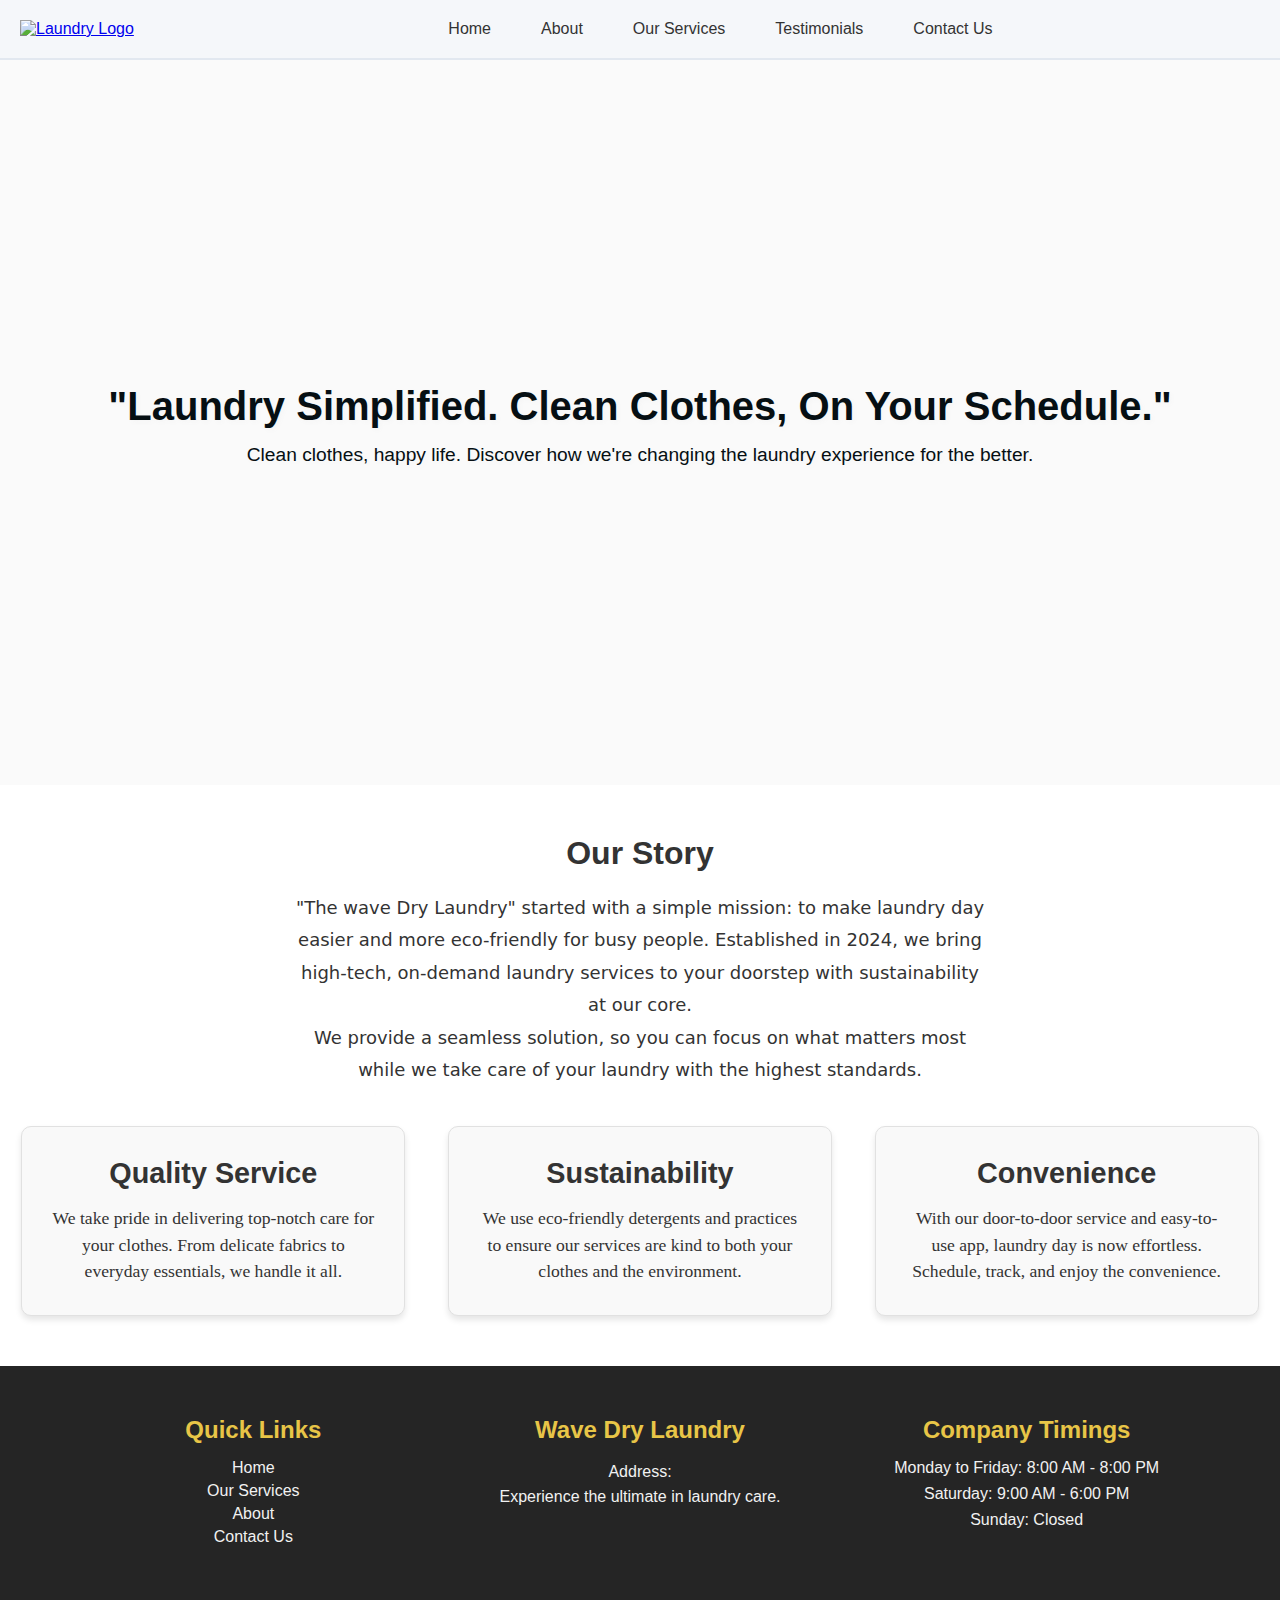
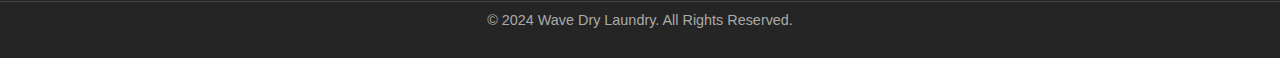
==== about.html @ 93b071ce "wave commit" ====
<!DOCTYPE html>
<html lang="en">
<head>
    <meta charset="UTF-8">
    <meta name="viewport" content="width=device-width, initial-scale=1.0">
    <meta http-equiv="X-UA-Compatible" content="ie=edge">
    <title>About Us | FreshLaundry Co.</title>
    <link rel="stylesheet" href="about.css">
    <link rel="stylesheet" href="home.html">
    <link rel="stylesheet" href="about.html">
    <link rel="stylesheet" href="services.html">
    <link rel="stylesheet" href="contact.html">
</head>
</head>
<body>
 <!-- Navigation -->
 <nav class="navbar">
    <div class="logo">
        <a href="/">
            <img src="logo.png" alt="Laundry Logo" />
        </a>
    </div>
    
    <ul class="sidebar">
        <li onclick=hideSidebar()><a href="#"><svg xmlns="http://www.w3.org/2000/svg" height="26px" viewBox="0 -960 960 960" width="26px" fill="black"><path d="m256-200-56-56 224-224-224-224 56-56 224 224 224-224 56 56-224 224 224 224-56 56-224-224-224 224Z"/></svg></li></a>
        <li><a href="home.html">Home</a></li>
        <li><a href="about.html">About</a></li>
        <li><a href="services.html">Our Services</a></li>
        <!-- <li><a href="#pricing">Pricing</a></li>
        <li><a href="#schedule">Schedule a Pickup</a></li> -->
        <li><a href="#testimonials">Testimonials</a></li>
        <li><a href="contact.html">Contact Us</a></li>
        
    </ul>


    <ul class="nav-links" id="nav-links">
        <li class="hideOnMobile"><a href="home.html">Home</a></li>
        <li  class="hideOnMobile"><a href="about.html">About</a></li>
        <li  class="hideOnMobile"><a href="services.html">Our Services</a></li>
        <!-- <li><a href="#pricing">Pricing</a></li>
        <li><a href="#schedule">Schedule a Pickup</a></li> -->
        <li  class="hideOnMobile"><a href="#testimonials">Testimonials</a></li>
        <li  class="hideOnMobile"><a href="contact.html">Contact Us</a></li>
        <!-- <div class="toggle"><li ><svg xmlns="http://www.w3.org/2000/svg" height="26px" viewBox="0 -960 960 960" width="26px" fill="#e8eaed"><path d="M120-240v-80h720v80H120Zm0-200v-80h720v80H120Zm0-200v-80h720v80H120Z"/></svg></li></div> -->

    </ul>
    <div class="toggle"><li onclick=showSidebar()><a href="#"><svg xmlns="http://www.w3.org/2000/svg" height="26px" viewBox="0 -960 960 960" width="26px"  fill="black"><path d="M120-240v-80h720v80H120Zm0-200v-80h720v80H120Zm0-200v-80h720v80H120Z"/></svg></li></a></div>

</nav>
     


    <section class="hero">
        <div class="overlay">
            <div class="hero-content">
                <h2>"Laundry Simplified. Clean Clothes, On Your Schedule."</h2>
                <p>Clean clothes, happy life. Discover how we're changing the laundry experience for the better.</p>
            </div>
        </div>
    </section>

    <section class="about">
        <div class="container">
            <div class="about-info">
                <h2>Our Story</h2>
                <p>
                    "The wave Dry Laundry" started with a simple mission: to make laundry day easier and more eco-friendly for busy people. Established in 2024, we bring high-tech, on-demand laundry services to your doorstep with sustainability at our core.
                </p>
                <p>
                    We provide a seamless solution, so you can focus on what matters most while we take care of your laundry with the highest standards.
                </p>
            </div>

            <div class="values">
                <div class="card">
                    <h3>Quality Service</h3>
                    <p>We take pride in delivering top-notch care for your clothes. From delicate fabrics to everyday essentials, we handle it all.</p>
                </div>
                <div class="card">
                    <h3>Sustainability</h3>
                    <p>We use eco-friendly detergents and practices to ensure our services are kind to both your clothes and the environment.</p>
                </div>
                <div class="card">
                    <h3>Convenience</h3>
                    <p>With our door-to-door service and easy-to-use app, laundry day is now effortless. Schedule, track, and enjoy the convenience.</p>
                </div>
            </div>
        </div>
    </section>

   
    <!-- Footer -->
    <footer>
        <div class="footer-container">
          <div class="footer-section footer-links">
            <h3>Quick Links</h3>
            <ul>
              <li><a href="#home">Home</a></li>
              <li><a href="#services">Our Services</a></li>
              <li><a href="#about">About</a></li>
              <li><a href="#contact">Contact Us</a></li>
            </ul>
          </div>
          <div class="footer-section footer-branding">
            <h3>Wave Dry Laundry</h3>
            <p>Address: </p>
            <p>Experience the ultimate in laundry care.</p>
          </div>
          
          <div class="footer-section footer-timings">
            <h3>Company Timings</h3>
            <p>Monday to Friday: 8:00 AM - 8:00 PM</p>
            <p>Saturday: 9:00 AM - 6:00 PM</p>
            <p>Sunday: Closed</p>
          </div>
          
        </div>
       
        <div class="footer-bottom">
          <p>© 2024 Wave Dry Laundry. All Rights Reserved.</p>
        </div>
      </footer>

    <head>
        <!-- Link to the external JavaScript file with defer -->
        <script src="wave.js" defer></script>
    </head>


</body>
</html>
---- about.css ----
/* Reset */
* {
    margin: 0;
    padding: 0;
    box-sizing: border-box;
}

body {
    font-family: 'Helvetica Neue', sans-serif;
    color: #333;
    background-color: #fafafa;
}

.navbar {
    display: flex;
    justify-content: space-between;
    align-items: center;
    padding: 20px;
    background-color: #f5f7fa;
    border-bottom: 2px solid #e2e8f0;
    position: fixed;
    width: 100%;
    top:0;
    z-index: 1000;
}

.logo{
    flex: 1;
}

.logo img {
    width: 120px; /* Logo size */
}

.nav-links {
    list-style: none;
    display: flex;
    gap: 20px;
    flex:2;
    align-items: center;
}

.nav-links li {
    font-size: 16px;
}


.nav-links a {
    text-decoration: none;
    color: #333;
    padding: 8px 15px;
    border-radius: 20px;
    transition: all 0.3s ease;
   
}


.nav-links a:hover {
    background-color: #3498db;
    color: white;
}

.toggle{
    list-style-type: none;
    display: none;
    flex:-1;
    right: 35px;
    /* margin-top: 10px; */
}

/* nav li:first-child{
    margin-right: auto;
} */
.sidebar li{
    list-style: none;
   padding-left: 30px;
   margin-top: 25px;
}

.sidebar{
    position: fixed;
    top:0;
    right:0;
    height: 100vh;
    width:250px;
    z-index:999;
    background-color:rgba(255, 255, 255, 0.486);
    -webkit-backdrop-filter: blur(15px);
    backdrop-filter:blur(15px);
    box-shadow: -10px 0 10px rgba(0, 0, 0, 0.1) ;
    display:none;
    flex-direction: column;
    align-items: flex-start;
    justify-content: flex-start;
}
.sidebar li{
    width:100%;
}
.sidebar a{
    width:100%;
}

@media(max-width:800px){
    .hideOnMobile{
        display:none;
    }
    .toggle{
        display: block;
    }
}
@media(max-width:400px){
    .sidebar{
        width:70%;
    }
    .toggle{
        display: flex;
        margin-right:20px;
    }
}








/* .container {
    width: 90%;
    margin: 0 auto;
} */

/* Header styling */
header {
    background-color: #1e3d59;
    padding: 20px 0;
    position: sticky;
    top: 0;
}

header .logo h1 {
    color: #fff;
    font-size: 2em;
    text-transform: uppercase;
    letter-spacing: 2px;
}

header nav ul {
    display: flex;
    justify-content: flex-end;
    list-style: none;
}

header nav ul li {
    margin-left: 30px;
}

header nav ul li a {
    color: #fff;
    text-decoration: none;
    font-size: 1.1em;
}

header nav ul li a.active {
    border-bottom: 2px solid #fff;
}

/* Hero section */
.hero {
    background-image: url('laundry-hero.jpg');
    background-size: cover;
    background-position: center;
    height: 400px;
    position:relative;
}
.hero .overlay {
    background-image: url('https://image.slidesdocs.com/responsive-images/background/large-windows-blue-walls-and-an-automatic-washing-machine-highlight-this-3d-rendered-laundry-room-with-piles-of-towels-on-display-powerpoint-background_ba236c0d41__960_540.jpg');
    /* background-color:#2980b9; */
    background-image: no-repeat;
    background-size:cover;
    /* min-height: 100vh 100vh; */
    background-position: center;
    height: 100%;
    display: flex;
    justify-content: center;
    align-items: center;
    background-repeat: no-repeat;
    margin-top: 65px;
 
}

/* Ensure responsiveness */
@media screen and (max-width: 1024px) {
    .hero {
        height: 500px; /* Adjust for smaller screens */
     
    }

    .hero .overlay {
        background-size: cover; /* Dynamically adjust for smaller screens */
        margin-top: 75px;
        background-repeat: no-repeat;
        background-image: no-repeat
        ;
   
    }
}

@media screen and (max-width: 768px) {
    .hero {
        height: 400px;
       
    }

    .hero .overlay {
        background-size: cover; /* Maintain coverage for mobile */
        background-repeat: no-repeat;
       
    }
}




.hero .hero-content {
    color: rgb(6, 15, 19);
    text-align: center;
    padding: 0 20px;
    text-shadow: 2px 2px 5px whitesmoke;
}

.hero .hero-content h2 {
    font-size: 2.5em;
    margin-bottom: 15px;
}

.hero .hero-content p {
    font-size: 1.2em;
}

/* About section */
.about {
    padding: 50px 0;
    background-color: #fff;
}

.about-info {
    text-align: center;
    margin-bottom: 40px;
}

.about-info h2 {
    font-size: 2.2em;
    margin-bottom: 20px;
}

.about-info p {
    font-size: 1.1em;
    line-height: 1.8;
    max-width: 700px;
    margin: 0 auto;
    font-family: system-ui, -apple-system, BlinkMacSystemFont, 'Segoe UI', Roboto, Oxygen, Ubuntu, Cantarell, 'Open Sans', 'Helvetica Neue', sans-serif;
}

/* Card Styles with Hover Effect */
.values {
    display: flex;
    justify-content: space-around;
    text-align: center;
}

.card {
    background-color: #f9f9f9;
    border: 1px solid #e1e1e1;
    border-radius: 10px;
    padding: 30px;
    width: 30%;
    transition: transform 0.3s ease, box-shadow 0.3s ease;
    box-shadow: 0 4px 6px rgba(0, 0, 0, 0.1);
}

.card:hover {
    transform: translateY(-10px);
    box-shadow: 0 10px 15px rgba(0, 0, 0, 0.2);
}

.card h3 {
    font-size: 1.8em;
    margin-bottom: 15px;
}

.card p {
    font-size: 1.1em;
    line-height: 1.5;
    font-family: 'Times New Roman', Times, serif;
}

/* Responsive Design */

/* For mobile screens (max width: 600px) */
@media (max-width: 600px) {
    .hero {
        height: 70vh;
        /* margin-top:10vh; */
    }

    .hero-content h2 {
        font-size: 24px;
    }

    .hero-content p {
        font-size: 16px;
    }

    .about-info h2 {
        font-size: 24px;
    }

    .about-info p {
        font-size: 14px;
    }

    .values {
        flex-direction: row;
    }

    .card {
        max-width: 100%;
    }
    .card h3{
        font-size:15px;
        text-align: center;
        margin-right:15px;
        font-weight: bold;
    }
    .card p{
      font-size: small; 
      margin:none; 
      
      /* flex-wrap: 40px; */
    }

}


/* For tablet screens (max width: 900px) */
@media (max-width: 900px) {
    .container {
        flex-direction: column;
        gap: 20px;
    }

    .about-info {
        max-width: 100%;
    }

    .values {
        justify-content: space-between;
    }

    .card {
        max-width: 45%;
    }
}

/* For larger screens (default) */
@media (min-width: 1200px) {
    .hero {
        height: 80vh;
    }

    .hero-content h2 {
        font-size: 40px;
    }

    .hero-content p {
        font-size: 20px;
    }

    .about-info h2 {
        font-size: 32px;
    }

    .about-info p {
        font-size: 18px;
    }
}





 /* footer */
 
 footer {
    background-color: #252525;
    color: #f1f1f1;
    padding: 20px 0;
    font-family: 'Arial', sans-serif;
    
  }
  
  .footer-container {
    display: flex;
    flex-wrap: wrap;
    justify-content: space-around;
    max-width: 1200px;
    margin: 0 auto;
    padding: 20px;
  }
  
  .footer-section {
    flex: 1;
    min-width: 250px;
    margin: 10px;
    text-align: center;
  }
  
  .footer-section h3 {
    font-size: 1.5em;
    margin-bottom: 15px;
    color: #e8c547;
  }
  
  .footer-links ul {
    list-style: none;
    padding: 0;
  }
  
  .footer-links ul li {
    margin: 5px 0;
  }
  
  .footer-links ul li a {
    color: #f1f1f1;
    text-decoration: none;
    font-size: 1em;
  }
  
  .footer-links ul li a:hover {
    text-decoration: none;
    color: #e8c547;
  }
  
  .footer-timings p {
    margin: 8px 0;
    font-size: 1em;
  }
  
  .footer-branding p {
    font-size: 1em;
    line-height: 1.6;
  }
  
  .footer-bottom {
    text-align: center;
    padding: 10px;
    border-top: 1px solid #444;
    margin-top: 20px;
  }
  
  .footer-bottom p {
    margin: 0;
    font-size: 0.9em;
    color: #aaa;
  }
  
  /* Responsive Design */
  @media (max-width: 768px) {
    .footer-container {
      flex-direction: column;
      align-items: center;
    }
  
    .footer-section {
      margin-bottom: 20px;
    }
  }
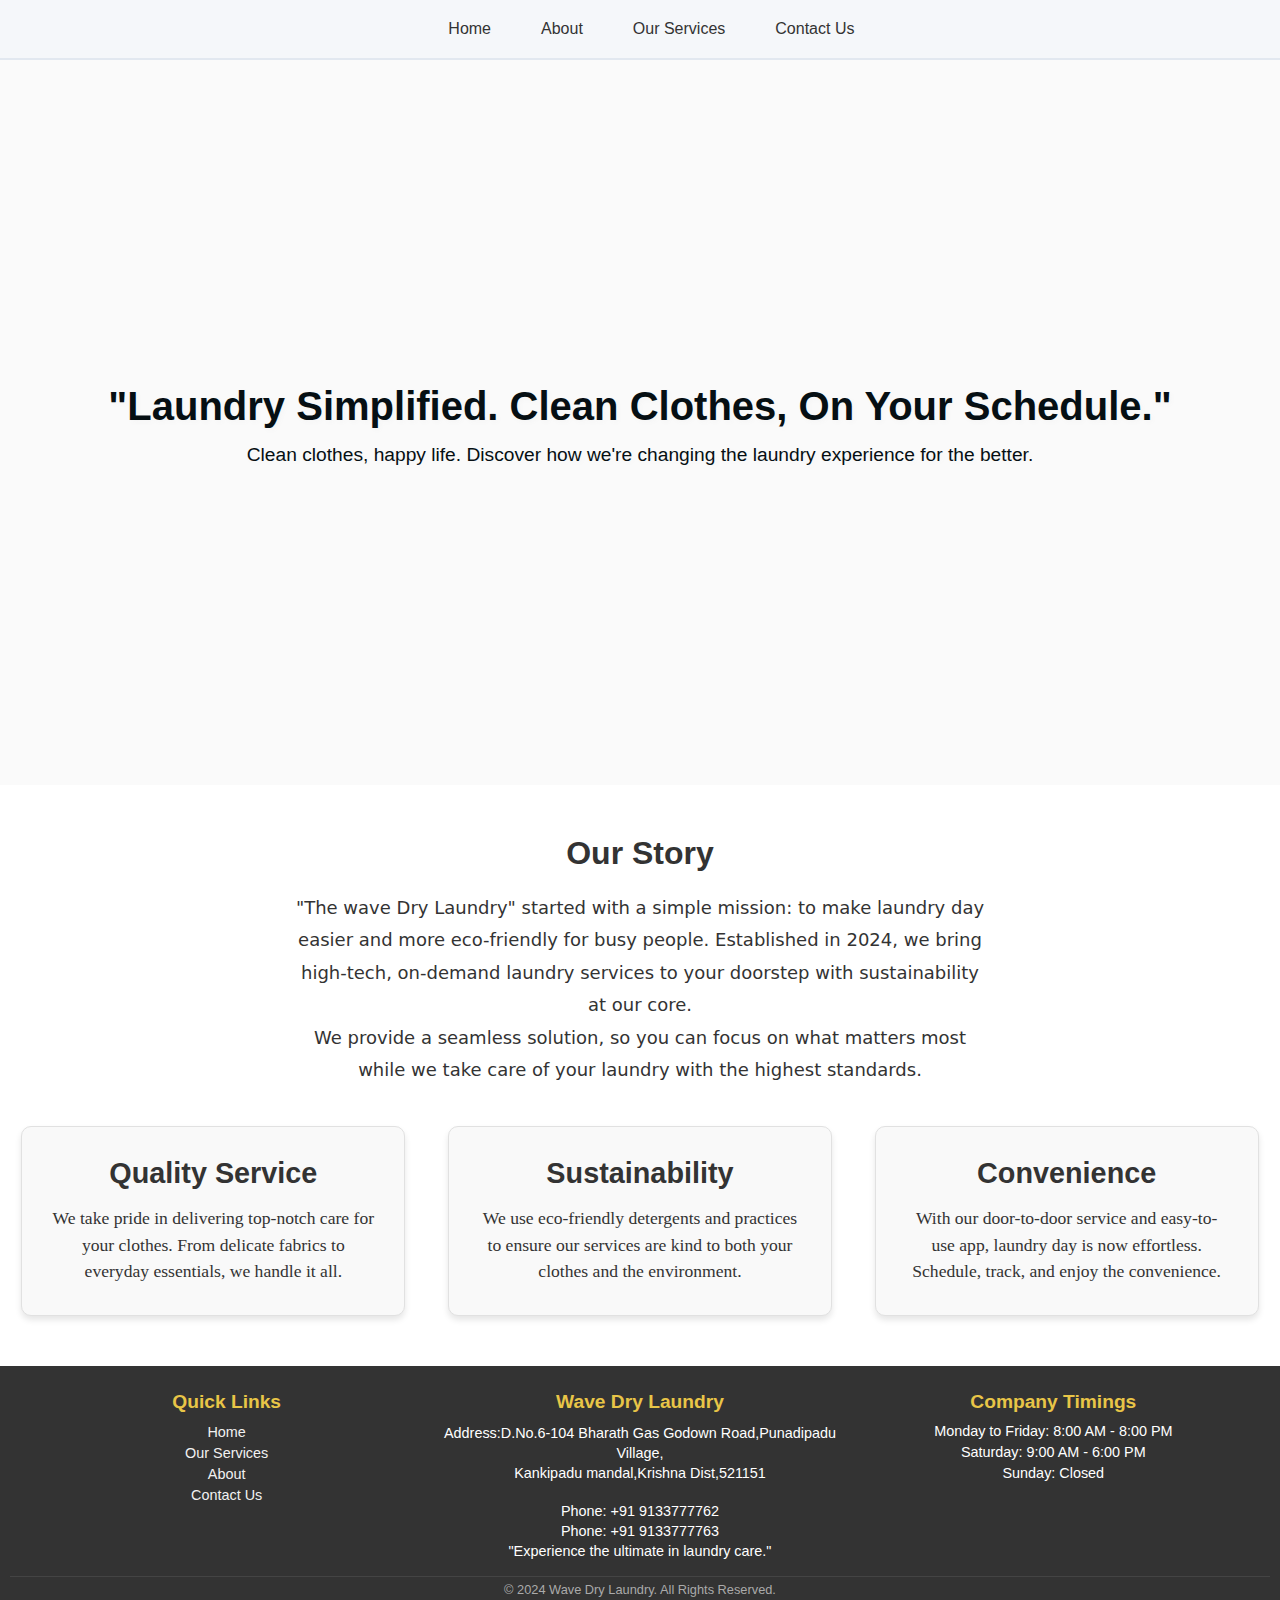
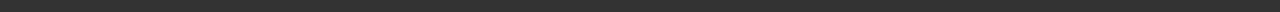
==== commit 7d8d5be6: "Update about.html" ====
--- a/about.html
+++ b/about.html
@@ -6,7 +6,7 @@
     <meta http-equiv="X-UA-Compatible" content="ie=edge">
     <title>About Us | FreshLaundry Co.</title>
     <link rel="stylesheet" href="about.css">
-    <link rel="stylesheet" href="home.html">
+    <link rel="stylesheet" href="index.html">
     <link rel="stylesheet" href="about.html">
     <link rel="stylesheet" href="services.html">
     <link rel="stylesheet" href="contact.html">
@@ -16,19 +16,19 @@
  <!-- Navigation -->
  <nav class="navbar">
     <div class="logo">
-        <a href="/">
+        <!-- <a href="/">
             <img src="logo.png" alt="Laundry Logo" />
-        </a>
+        </a> -->
     </div>
     
     <ul class="sidebar">
         <li onclick=hideSidebar()><a href="#"><svg xmlns="http://www.w3.org/2000/svg" height="26px" viewBox="0 -960 960 960" width="26px" fill="black"><path d="m256-200-56-56 224-224-224-224 56-56 224 224 224-224 56 56-224 224 224 224-56 56-224-224-224 224Z"/></svg></li></a>
-        <li><a href="home.html">Home</a></li>
+        <li><a href="index.html">Home</a></li>
         <li><a href="about.html">About</a></li>
         <li><a href="services.html">Our Services</a></li>
         <!-- <li><a href="#pricing">Pricing</a></li>
         <li><a href="#schedule">Schedule a Pickup</a></li> -->
-        <li><a href="#testimonials">Testimonials</a></li>
+        <!-- <li><a href="#testimonials">Testimonials</a></li> -->
         <li><a href="contact.html">Contact Us</a></li>
         
     </ul>
@@ -40,7 +40,7 @@
         <li  class="hideOnMobile"><a href="services.html">Our Services</a></li>
         <!-- <li><a href="#pricing">Pricing</a></li>
         <li><a href="#schedule">Schedule a Pickup</a></li> -->
-        <li  class="hideOnMobile"><a href="#testimonials">Testimonials</a></li>
+        <!-- <li  class="hideOnMobile"><a href="#testimonials">Testimonials</a></li> -->
         <li  class="hideOnMobile"><a href="contact.html">Contact Us</a></li>
         <!-- <div class="toggle"><li ><svg xmlns="http://www.w3.org/2000/svg" height="26px" viewBox="0 -960 960 960" width="26px" fill="#e8eaed"><path d="M120-240v-80h720v80H120Zm0-200v-80h720v80H120Zm0-200v-80h720v80H120Z"/></svg></li></div> -->
 
@@ -90,8 +90,8 @@
     </section>
 
    
-    <!-- Footer -->
-    <footer>
+     <!-- Footer -->
+     <footer>
         <div class="footer-container">
           <div class="footer-section footer-links">
             <h3>Quick Links</h3>
@@ -104,8 +104,12 @@
           </div>
           <div class="footer-section footer-branding">
             <h3>Wave Dry Laundry</h3>
-            <p>Address: </p>
-            <p>Experience the ultimate in laundry care.</p>
+            <p>Address:D.No.6-104 Bharath Gas Godown Road,Punadipadu Village,<br>
+            Kankipadu mandal,Krishna Dist,521151  </p> <br>
+            <p>Phone: +91 9133777762</p>
+            <p>Phone: +91 9133777763</p>
+  
+            <p>"Experience the ultimate in laundry care."</p>
           </div>
           
           <div class="footer-section footer-timings">
@@ -116,17 +120,14 @@
           </div>
           
         </div>
+
        
         <div class="footer-bottom">
           <p>© 2024 Wave Dry Laundry. All Rights Reserved.</p>
         </div>
       </footer>
+   
 
-    <head>
-        <!-- Link to the external JavaScript file with defer -->
-        <script src="wave.js" defer></script>
-    </head>
-
-
+    
 </body>
 </html>
--- a/about.css
+++ b/about.css
@@ -9,6 +9,8 @@
     font-family: 'Helvetica Neue', sans-serif;
     color: #333;
     background-color: #fafafa;
+    overflow-x:hidden; /* Prevent horizontal scrolling */
+ 
 }
 
 .navbar {
@@ -26,10 +28,6 @@
 
 .logo{
     flex: 1;
-}
-
-.logo img {
-    width: 120px; /* Logo size */
 }
 
 .nav-links {
@@ -389,52 +387,60 @@
 
 
 
-
- /* footer */
- 
- footer {
-    background-color: #252525;
-    color: #f1f1f1;
-    padding: 20px 0;
-    font-family: 'Arial', sans-serif;
-    
-  }
-  
+/* Footer */
+footer {
+    background-color: #333; /* Example background color */
+    color: white; /* Example text color */
+    text-align: center;
+    padding: 10px; /* Reduced padding */
+    height:auto; /* Adjust height based on content */
+    position: relative; /* Ensures footer stays at the bottom */
+    bottom: 0;
+    left: 0;
+    right: 0; 
+    width: 100%; /* Full-width footer */
+    flex-shrink: 0; /* Prevents footer from shrinking */
+  }
+  
+  /* Footer Container */
   .footer-container {
     display: flex;
     flex-wrap: wrap;
-    justify-content: space-around;
-    max-width: 1200px;
+    justify-content: space-between;
+    max-width: 3000px;
     margin: 0 auto;
-    padding: 20px;
-  }
-  
+    padding: 10px; /* Reduced padding */
+    min-height: auto;
+  }
+  
+  /* Footer Sections */
   .footer-section {
     flex: 1;
     min-width: 250px;
-    margin: 10px;
+    margin: 5px; /* Reduced margin */
     text-align: center;
   }
   
   .footer-section h3 {
-    font-size: 1.5em;
-    margin-bottom: 15px;
+    font-size: 1.2em; /* Reduced font size */
+    margin-bottom: 10px; /* Reduced bottom margin */
     color: #e8c547;
   }
   
+  /* Footer Links */
   .footer-links ul {
     list-style: none;
     padding: 0;
   }
   
   .footer-links ul li {
-    margin: 5px 0;
+    margin: 3px 0; /* Reduced margin */
   }
   
   .footer-links ul li a {
     color: #f1f1f1;
     text-decoration: none;
-    font-size: 1em;
+    font-size: 0.9em; /* Reduced font size */
   }
   
   .footer-links ul li a:hover {
@@ -442,38 +448,46 @@
     color: #e8c547;
   }
   
+  /* Footer Timings */
   .footer-timings p {
-    margin: 8px 0;
-    font-size: 1em;
-  }
-  
+    margin: 5px 0; /* Reduced margin */
+    font-size: 0.9em; /* Reduced font size */
+  }
+  
+  /* Footer Branding */
   .footer-branding p {
-    font-size: 1em;
-    line-height: 1.6;
-  }
-  
+    font-size: 0.9em; /* Reduced font size */
+    line-height: 1.4; /* Adjusted line height */
+  }
+  
+  /* Footer Bottom */
   .footer-bottom {
     text-align: center;
-    padding: 10px;
+    padding: 5px;
     border-top: 1px solid #444;
-    margin-top: 20px;
+    margin-top: 0px;
   }
   
   .footer-bottom p {
     margin: 0;
-    font-size: 0.9em;
+    font-size: 0.8em; /* Reduced font size */
     color: #aaa;
   }
   
   /* Responsive Design */
+  @media (max-width:1024px){
+   
+  }
   @media (max-width: 768px) {
+    
+  
+   
     .footer-container {
       flex-direction: column;
       align-items: center;
     }
   
     .footer-section {
-      margin-bottom: 20px;
-    }
-  }
-  +      margin-bottom: 15px; /* Reduced margin bottom */
+    }
+  }